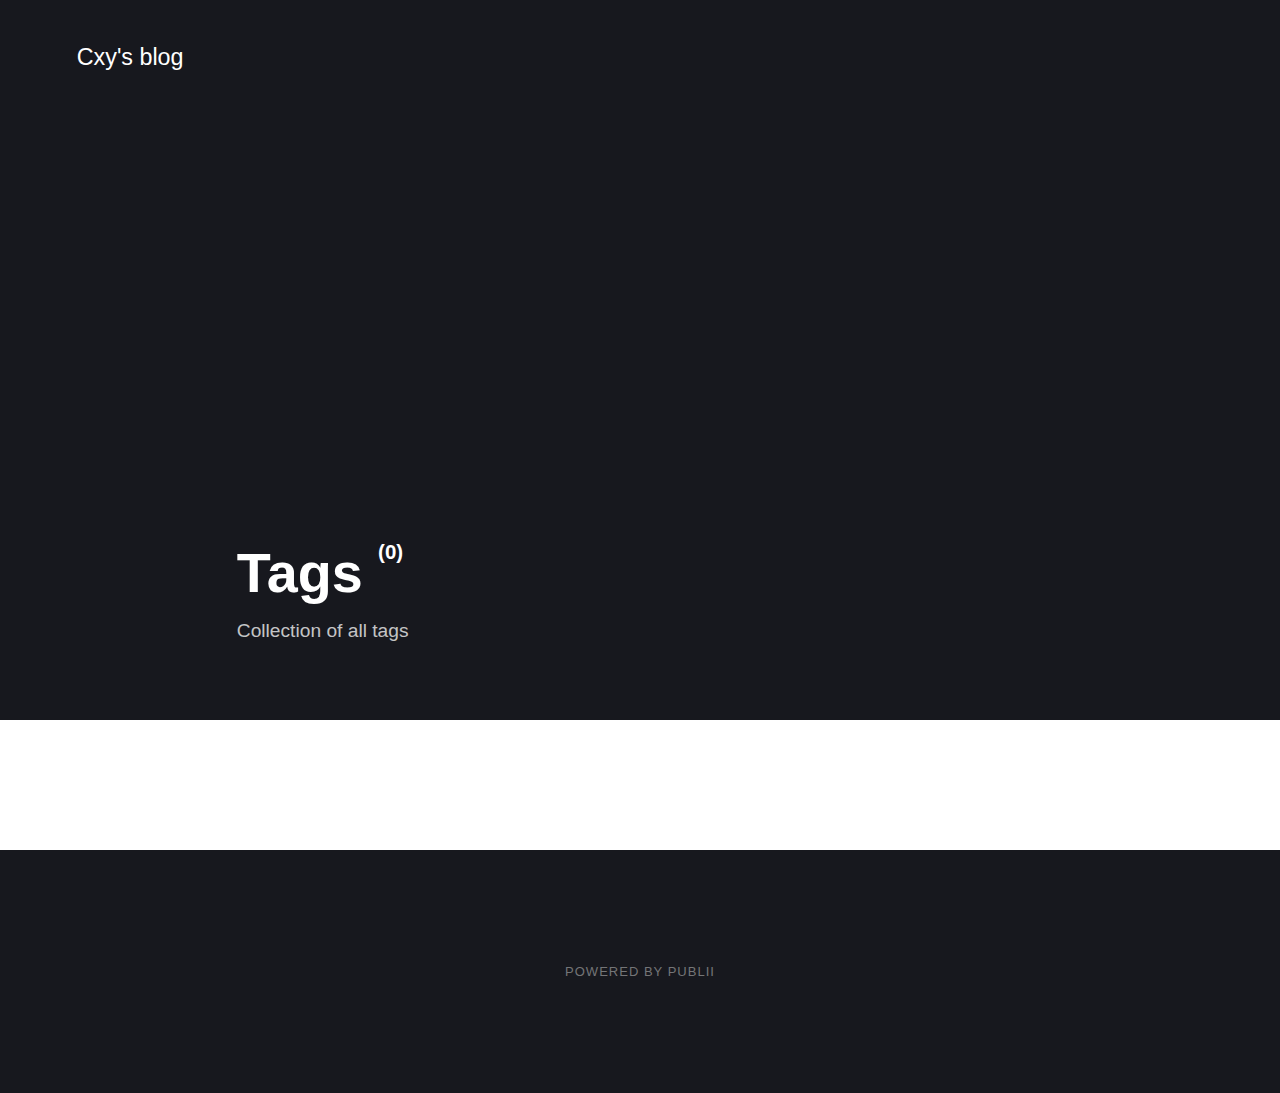
==== tags/index.html @ e869f991 "Publii: update content" ====
<!DOCTYPE html><html lang="en-gb"><head><meta charset="utf-8"><meta http-equiv="X-UA-Compatible" content="IE=edge"><meta name="viewport" content="width=device-width,initial-scale=1"><title>All tags - Cxy&#x27;s blog</title><meta name="robots" content="noindex, follow"><meta name="generator" content="Publii Open-Source CMS for Static Site"><link rel="alternate" type="application/atom+xml" href="https://cxyz2002.github.io/feed.xml"><link rel="alternate" type="application/json" href="https://cxyz2002.github.io/feed.json"><meta property="og:title" content="Cxy's blog"><meta property="og:site_name" content="Cxy's blog"><meta property="og:description" content=""><meta property="og:url" content="https://cxyz2002.github.io/tags/"><meta property="og:type" content="website"><link rel="stylesheet" href="https://cxyz2002.github.io/assets/css/style.css?v=6fbb1e8931a5afe843374fd67c192c86"><script type="application/ld+json">{"@context":"http://schema.org","@type":"Organization","name":"Cxy's blog","url":"https://cxyz2002.github.io/"}</script><noscript><style>img[loading] {
                    opacity: 1;
                }</style></noscript></head><body><div class="site-container"><header class="top" id="js-header"><a class="logo" href="https://cxyz2002.github.io/">Cxy&#x27;s blog</a></header><main class="page page--tags"><div class="hero"><header class="hero__content"><div class="wrapper"><h1>Tags <sup>(0)</sup></h1><p>Collection of all tags</p></div></header></div><div class="wrapper"><ul class="feed feed--grid"></ul></div></main><footer class="footer"><div class="footer__copyright">Powered by Publii</div><button onclick="backToTopFunction()" id="backToTop" class="footer__bttop" aria-label="Back to top" title="Back to top"><svg><use xlink:href="https://cxyz2002.github.io/assets/svg/svg-map.svg#toparrow"/></svg></button></footer></div><script defer="defer" src="https://cxyz2002.github.io/assets/js/scripts.min.js?v=f47c11534595205f20935f0db2a62a85"></script><script>window.publiiThemeMenuConfig={mobileMenuMode:'sidebar',animationSpeed:300,submenuWidth: 'auto',doubleClickTime:500,mobileMenuExpandableSubmenus:true,relatedContainerForOverlayMenuSelector:'.top'};</script><script>var images = document.querySelectorAll('img[loading]');
        for (var i = 0; i < images.length; i++) {
            if (images[i].complete) {
                images[i].classList.add('is-loaded');
            } else {
                images[i].addEventListener('load', function () {
                    this.classList.add('is-loaded');
                }, false);
            }
        }</script></body></html>
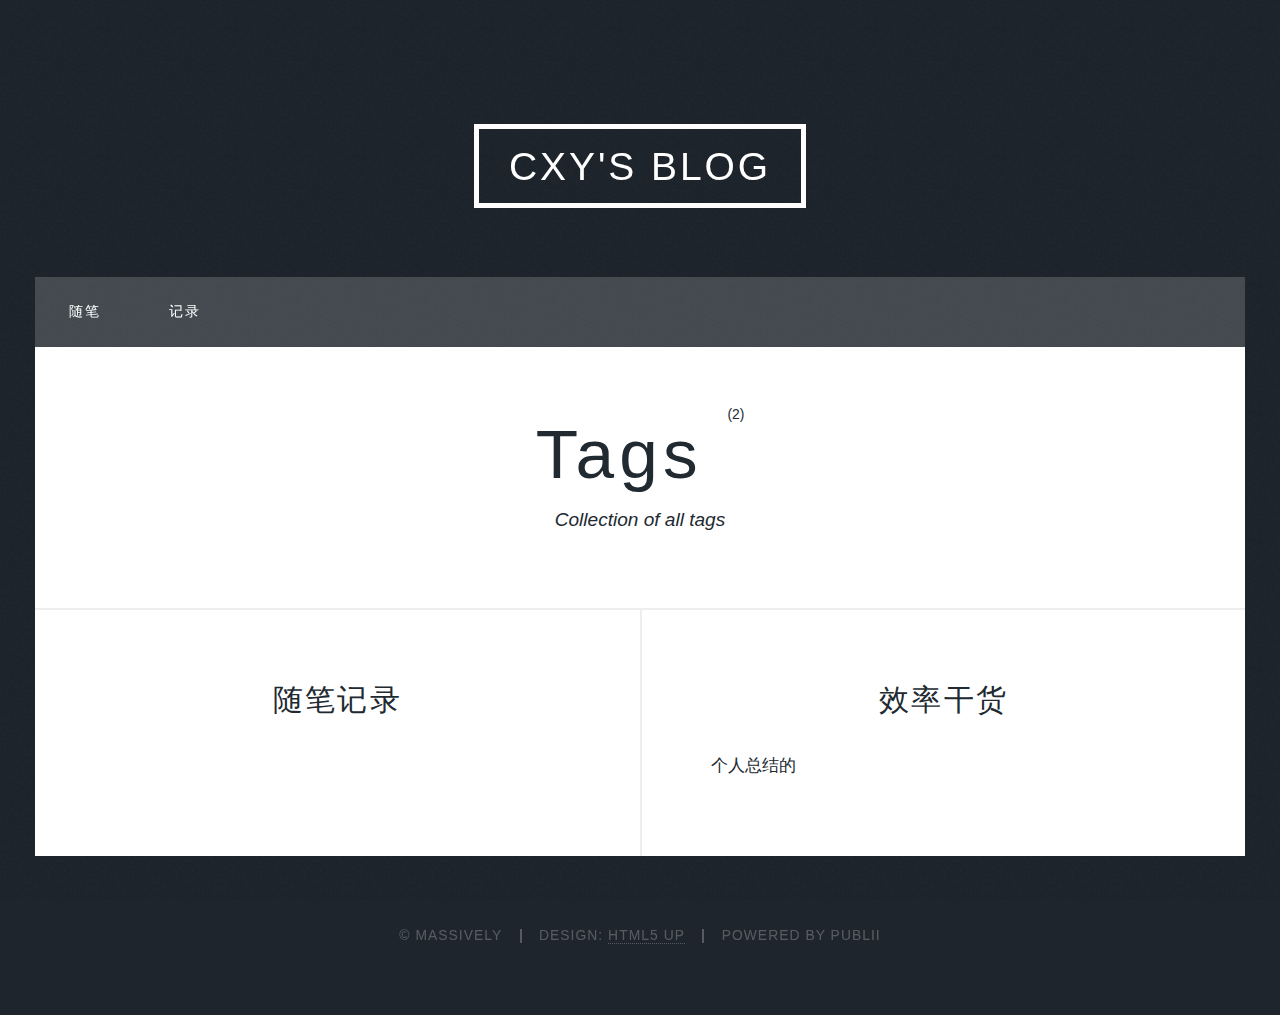
==== commit 8c750c30: "Publii: update content" ====
--- a/tags/index.html
+++ b/tags/index.html
@@ -1,12 +1,5 @@
-<!DOCTYPE html><html lang="en-gb"><head><meta charset="utf-8"><meta http-equiv="X-UA-Compatible" content="IE=edge"><meta name="viewport" content="width=device-width,initial-scale=1"><title>All tags - Cxy&#x27;s blog</title><meta name="robots" content="noindex, follow"><meta name="generator" content="Publii Open-Source CMS for Static Site"><link rel="alternate" type="application/atom+xml" href="https://cxyz2002.github.io/feed.xml"><link rel="alternate" type="application/json" href="https://cxyz2002.github.io/feed.json"><meta property="og:title" content="Cxy's blog"><meta property="og:site_name" content="Cxy's blog"><meta property="og:description" content=""><meta property="og:url" content="https://cxyz2002.github.io/tags/"><meta property="og:type" content="website"><link rel="stylesheet" href="https://cxyz2002.github.io/assets/css/style.css?v=6fbb1e8931a5afe843374fd67c192c86"><script type="application/ld+json">{"@context":"http://schema.org","@type":"Organization","name":"Cxy's blog","url":"https://cxyz2002.github.io/"}</script><noscript><style>img[loading] {
-                    opacity: 1;
-                }</style></noscript></head><body><div class="site-container"><header class="top" id="js-header"><a class="logo" href="https://cxyz2002.github.io/">Cxy&#x27;s blog</a></header><main class="page page--tags"><div class="hero"><header class="hero__content"><div class="wrapper"><h1>Tags <sup>(0)</sup></h1><p>Collection of all tags</p></div></header></div><div class="wrapper"><ul class="feed feed--grid"></ul></div></main><footer class="footer"><div class="footer__copyright">Powered by Publii</div><button onclick="backToTopFunction()" id="backToTop" class="footer__bttop" aria-label="Back to top" title="Back to top"><svg><use xlink:href="https://cxyz2002.github.io/assets/svg/svg-map.svg#toparrow"/></svg></button></footer></div><script defer="defer" src="https://cxyz2002.github.io/assets/js/scripts.min.js?v=f47c11534595205f20935f0db2a62a85"></script><script>window.publiiThemeMenuConfig={mobileMenuMode:'sidebar',animationSpeed:300,submenuWidth: 'auto',doubleClickTime:500,mobileMenuExpandableSubmenus:true,relatedContainerForOverlayMenuSelector:'.top'};</script><script>var images = document.querySelectorAll('img[loading]');
-        for (var i = 0; i < images.length; i++) {
-            if (images[i].complete) {
-                images[i].classList.add('is-loaded');
-            } else {
-                images[i].addEventListener('load', function () {
-                    this.classList.add('is-loaded');
-                }, false);
-            }
-        }</script></body></html>+<!DOCTYPE html><html lang="en-gb"><head><meta charset="utf-8"><meta http-equiv="X-UA-Compatible" content="IE=edge"><meta name="viewport" content="width=device-width,initial-scale=1,user-scalable=no"><title>Cxy&#x27;s blog</title><meta name="robots" content="noindex, follow"><meta name="generator" content="Publii Open-Source CMS for Static Site"><link rel="alternate" type="application/atom+xml" href="https://cxyz2002.github.io/feed.xml"><link rel="alternate" type="application/json" href="https://cxyz2002.github.io/feed.json"><meta property="og:title" content="Cxy's blog"><meta property="og:site_name" content="Cxy's blog"><meta property="og:description" content=""><meta property="og:url" content="https://cxyz2002.github.io/tags/"><meta property="og:type" content="website"><link rel="stylesheet" href="https://cxyz2002.github.io/assets/css/fontawesome-all.min.css?v=85514f933f9e0b82460af63f1a403fa5"><link rel="stylesheet" href="https://cxyz2002.github.io/assets/css/style.css?v=9df2006dc6e7f976fc0248e6589f6008"><noscript><link rel="stylesheet" href="https://cxyz2002.github.io/assets/css/noscript.css?v=efa867a99f5064d6729e4dc2008ad50b"></noscript><script type="application/ld+json">{"@context":"http://schema.org","@type":"Organization","name":"Cxy's blog","url":"https://cxyz2002.github.io/"}</script><style>#wrapper > .bg {
+               background-image: url(https://cxyz2002.github.io/assets/images/overlay.png), linear-gradient(0deg, rgba(0, 0, 0, 0.1), rgba(0, 0, 0, 0.1)), url();
+           }</style><noscript><style>img[loading] {
+                    opacity: 1;
+                }</style></noscript></head><body class="is-preload"><div id="wrapper"><header id="header"><a class="logo" href="https://cxyz2002.github.io/">Cxy&#x27;s blog</a></header><nav id="nav"><ul class="links"><li><a href="https://cxyz2002.github.io/tags/pag/" target="_self">随笔</a></li><li><a href="https://cxyz2002.github.io/tags/tag/" target="_self">记录</a></li></ul></nav><main id="main"><header class="page-header"><h1>Tags <sup>(2)</sup></h1><p>Collection of all tags</p></header><section class="posts"><article><h2><a href="https://cxyz2002.github.io/tags/tag/">随笔记录</a></h2></article><article><h2><a href="https://cxyz2002.github.io/tags/pag/">效率干货</a></h2><p>个人总结的</p></article></section></main><footer id="copyright"><ul><li>&copy; Massively</li><li>Design: <a href="https://html5up.net" target="_blank" rel="nofollow noopener">HTML5 UP</a></li><li>Powered by Publii</li></ul></footer></div><script src="https://cxyz2002.github.io/assets/js/jquery.min.js?v=c9771cc3e90e18f5336eedbd0fffb2cf"></script><script src="https://cxyz2002.github.io/assets/js/jquery.scrollex.min.js?v=f89065e3d988006af9791b44561d7c90"></script><script src="https://cxyz2002.github.io/assets/js/jquery.scrolly.min.js?v=1ed5a78bde1476875a40f6b9ff44fc14"></script><script src="https://cxyz2002.github.io/assets/js/browser.min.js?v=c07298dd19048a8a69ad97e754dfe8d0"></script><script src="https://cxyz2002.github.io/assets/js/breakpoints.min.js?v=81a479eb099e3b187613943b085923b8"></script><script src="https://cxyz2002.github.io/assets/js/util.min.js?v=4201a626f8c9b614a663b3a1d7d82615"></script><script src="https://cxyz2002.github.io/assets/js/main.min.js?v=56233c354bd814758be8bff42f7e13a5"></script><script>/*<![CDATA[*/var images=document.querySelectorAll("img[loading]");for(var i=0;i<images.length;i++){if(images[i].complete){images[i].classList.add("is-loaded")}else{images[i].addEventListener("load",function(){this.classList.add("is-loaded")},false)}};/*]]>*/</script></body></html>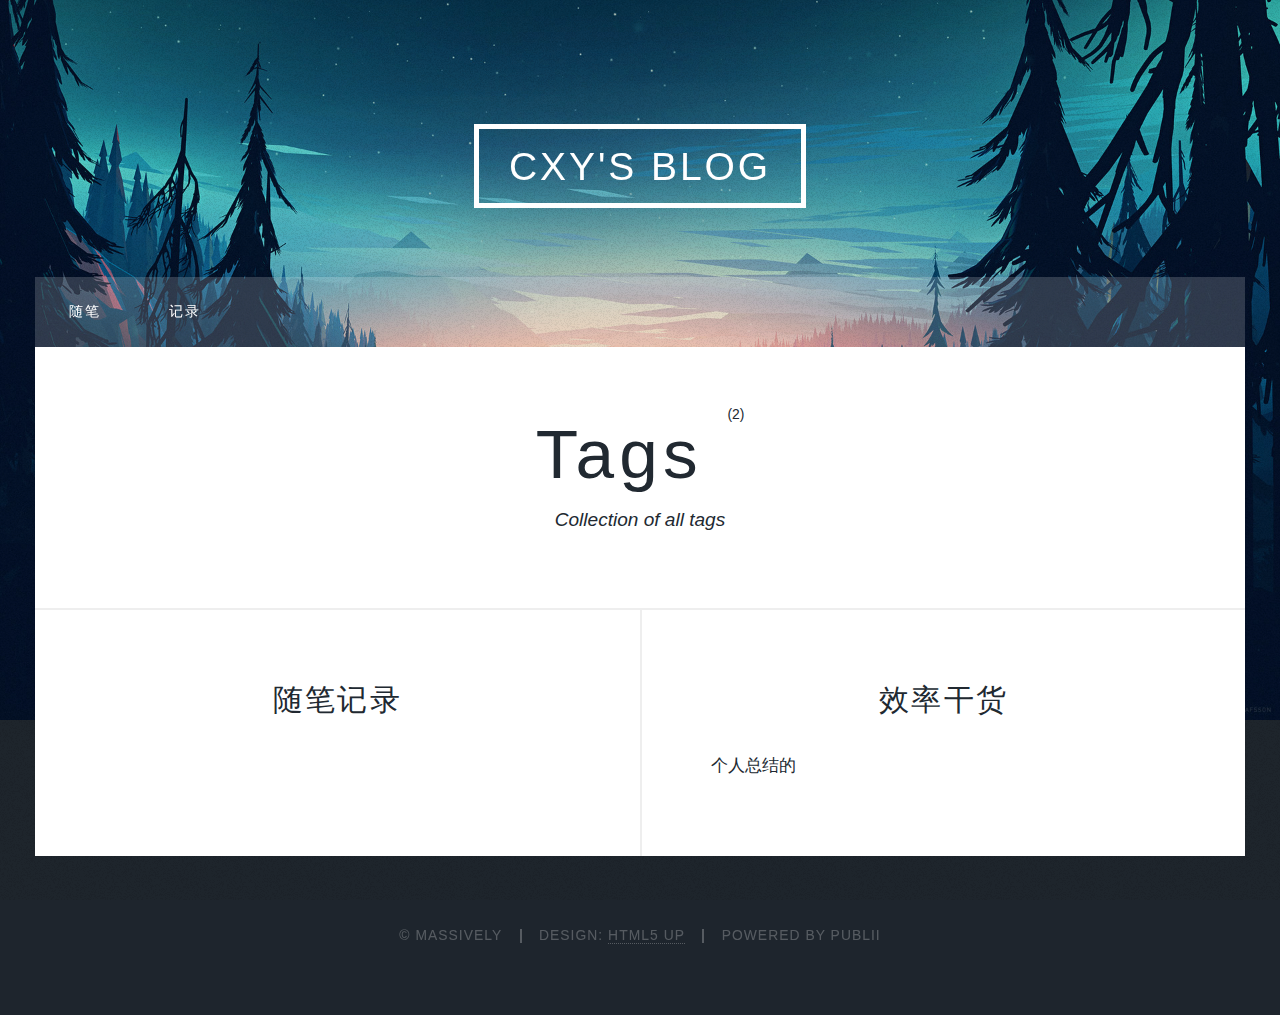
==== commit f7374b92: "Publii: update content" ====
--- a/tags/index.html
+++ b/tags/index.html
@@ -1,5 +1,5 @@
 <!DOCTYPE html><html lang="en-gb"><head><meta charset="utf-8"><meta http-equiv="X-UA-Compatible" content="IE=edge"><meta name="viewport" content="width=device-width,initial-scale=1,user-scalable=no"><title>Cxy&#x27;s blog</title><meta name="robots" content="noindex, follow"><meta name="generator" content="Publii Open-Source CMS for Static Site"><link rel="alternate" type="application/atom+xml" href="https://cxyz2002.github.io/feed.xml"><link rel="alternate" type="application/json" href="https://cxyz2002.github.io/feed.json"><meta property="og:title" content="Cxy's blog"><meta property="og:site_name" content="Cxy's blog"><meta property="og:description" content=""><meta property="og:url" content="https://cxyz2002.github.io/tags/"><meta property="og:type" content="website"><link rel="stylesheet" href="https://cxyz2002.github.io/assets/css/fontawesome-all.min.css?v=85514f933f9e0b82460af63f1a403fa5"><link rel="stylesheet" href="https://cxyz2002.github.io/assets/css/style.css?v=9df2006dc6e7f976fc0248e6589f6008"><noscript><link rel="stylesheet" href="https://cxyz2002.github.io/assets/css/noscript.css?v=efa867a99f5064d6729e4dc2008ad50b"></noscript><script type="application/ld+json">{"@context":"http://schema.org","@type":"Organization","name":"Cxy's blog","url":"https://cxyz2002.github.io/"}</script><style>#wrapper > .bg {
-               background-image: url(https://cxyz2002.github.io/assets/images/overlay.png), linear-gradient(0deg, rgba(0, 0, 0, 0.1), rgba(0, 0, 0, 0.1)), url();
+               background-image: url(https://cxyz2002.github.io/assets/images/overlay.png), linear-gradient(0deg, rgba(0, 0, 0, 0.1), rgba(0, 0, 0, 0.1)), url(https://cxyz2002.github.io/media/website/7-2.png);
            }</style><noscript><style>img[loading] {
                     opacity: 1;
-                }</style></noscript></head><body class="is-preload"><div id="wrapper"><header id="header"><a class="logo" href="https://cxyz2002.github.io/">Cxy&#x27;s blog</a></header><nav id="nav"><ul class="links"><li><a href="https://cxyz2002.github.io/tags/pag/" target="_self">随笔</a></li><li><a href="https://cxyz2002.github.io/tags/tag/" target="_self">记录</a></li></ul></nav><main id="main"><header class="page-header"><h1>Tags <sup>(2)</sup></h1><p>Collection of all tags</p></header><section class="posts"><article><h2><a href="https://cxyz2002.github.io/tags/tag/">随笔记录</a></h2></article><article><h2><a href="https://cxyz2002.github.io/tags/pag/">效率干货</a></h2><p>个人总结的</p></article></section></main><footer id="copyright"><ul><li>&copy; Massively</li><li>Design: <a href="https://html5up.net" target="_blank" rel="nofollow noopener">HTML5 UP</a></li><li>Powered by Publii</li></ul></footer></div><script src="https://cxyz2002.github.io/assets/js/jquery.min.js?v=c9771cc3e90e18f5336eedbd0fffb2cf"></script><script src="https://cxyz2002.github.io/assets/js/jquery.scrollex.min.js?v=f89065e3d988006af9791b44561d7c90"></script><script src="https://cxyz2002.github.io/assets/js/jquery.scrolly.min.js?v=1ed5a78bde1476875a40f6b9ff44fc14"></script><script src="https://cxyz2002.github.io/assets/js/browser.min.js?v=c07298dd19048a8a69ad97e754dfe8d0"></script><script src="https://cxyz2002.github.io/assets/js/breakpoints.min.js?v=81a479eb099e3b187613943b085923b8"></script><script src="https://cxyz2002.github.io/assets/js/util.min.js?v=4201a626f8c9b614a663b3a1d7d82615"></script><script src="https://cxyz2002.github.io/assets/js/main.min.js?v=56233c354bd814758be8bff42f7e13a5"></script><script>/*<![CDATA[*/var images=document.querySelectorAll("img[loading]");for(var i=0;i<images.length;i++){if(images[i].complete){images[i].classList.add("is-loaded")}else{images[i].addEventListener("load",function(){this.classList.add("is-loaded")},false)}};/*]]>*/</script></body></html>+                }</style></noscript></head><body class="is-preload"><div id="wrapper"><header id="header"><a class="logo" href="https://cxyz2002.github.io/">Cxy&#x27;s blog</a></header><nav id="nav"><ul class="links"><li><a href="https://cxyz2002.github.io/tags/pag/" target="_self">随笔</a></li><li><a href="https://cxyz2002.github.io/tags/tag/" target="_self">记录</a></li></ul></nav><main id="main"><header class="page-header"><h1>Tags <sup>(2)</sup></h1><p>Collection of all tags</p></header><section class="posts"><article><h2><a href="https://cxyz2002.github.io/tags/tag/">随笔记录</a></h2></article><article><h2><a href="https://cxyz2002.github.io/tags/pag/">效率干货</a></h2><p>个人总结的</p></article></section></main><footer id="copyright"><ul><li>© Massively</li><li>Design: <a href="https://html5up.net" target="_blank" rel="nofollow noopener">HTML5 UP</a></li><li>Powered by Publii</li></ul></footer></div><script src="https://cxyz2002.github.io/assets/js/jquery.min.js?v=c9771cc3e90e18f5336eedbd0fffb2cf"></script><script src="https://cxyz2002.github.io/assets/js/jquery.scrollex.min.js?v=f89065e3d988006af9791b44561d7c90"></script><script src="https://cxyz2002.github.io/assets/js/jquery.scrolly.min.js?v=1ed5a78bde1476875a40f6b9ff44fc14"></script><script src="https://cxyz2002.github.io/assets/js/browser.min.js?v=c07298dd19048a8a69ad97e754dfe8d0"></script><script src="https://cxyz2002.github.io/assets/js/breakpoints.min.js?v=81a479eb099e3b187613943b085923b8"></script><script src="https://cxyz2002.github.io/assets/js/util.min.js?v=4201a626f8c9b614a663b3a1d7d82615"></script><script src="https://cxyz2002.github.io/assets/js/main.min.js?v=56233c354bd814758be8bff42f7e13a5"></script><script>/*<![CDATA[*/var images=document.querySelectorAll("img[loading]");for(var i=0;i<images.length;i++){if(images[i].complete){images[i].classList.add("is-loaded")}else{images[i].addEventListener("load",function(){this.classList.add("is-loaded")},false)}};/*]]>*/</script></body></html>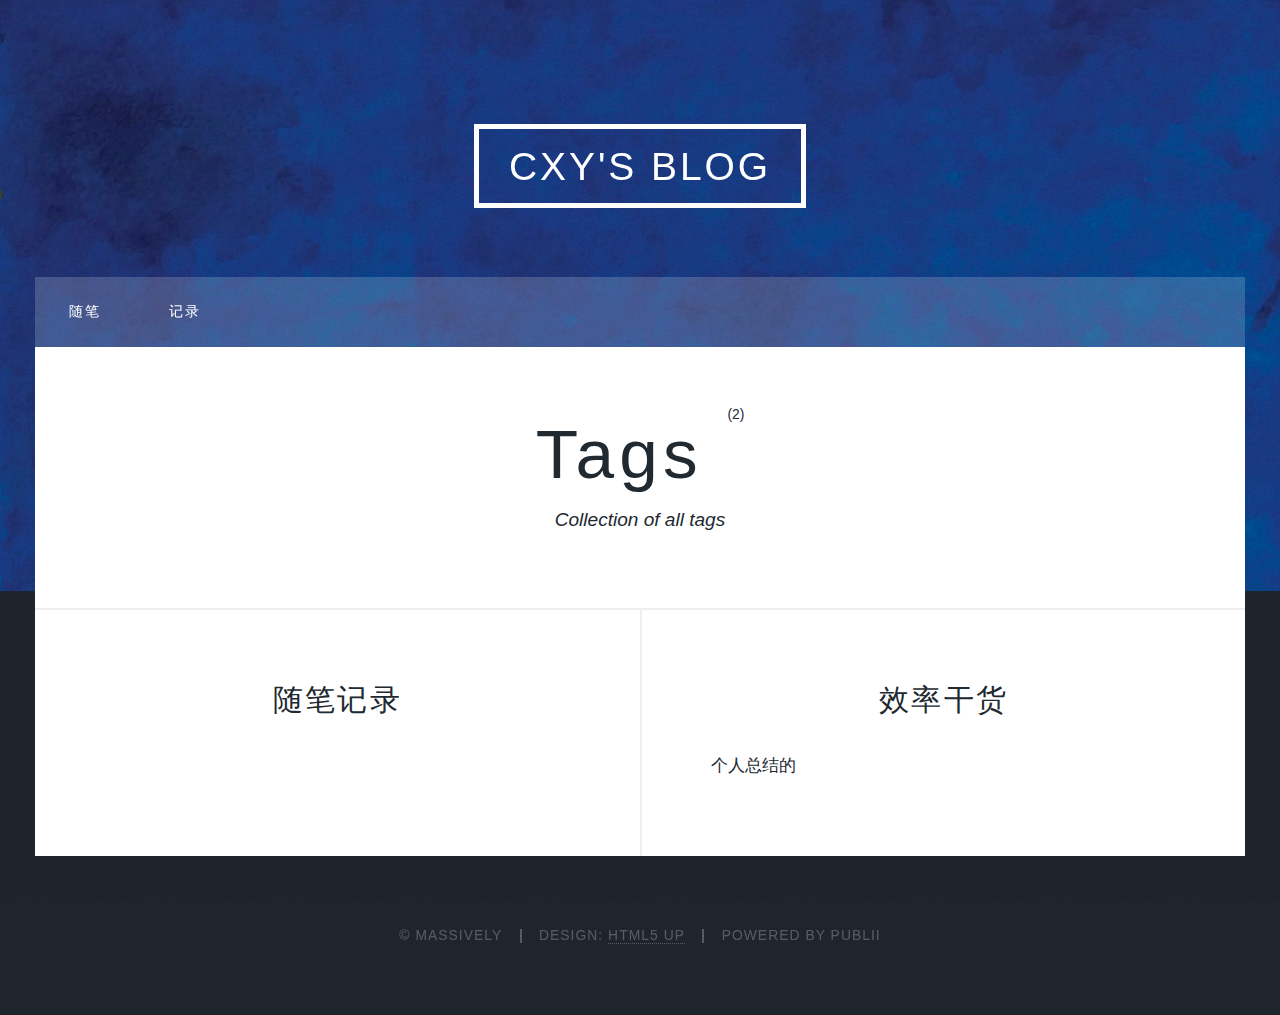
==== commit 1aface5a: "Publii: update content" ====
--- a/tags/index.html
+++ b/tags/index.html
@@ -1,5 +1,5 @@
 <!DOCTYPE html><html lang="en-gb"><head><meta charset="utf-8"><meta http-equiv="X-UA-Compatible" content="IE=edge"><meta name="viewport" content="width=device-width,initial-scale=1,user-scalable=no"><title>Cxy&#x27;s blog</title><meta name="robots" content="noindex, follow"><meta name="generator" content="Publii Open-Source CMS for Static Site"><link rel="alternate" type="application/atom+xml" href="https://cxyz2002.github.io/feed.xml"><link rel="alternate" type="application/json" href="https://cxyz2002.github.io/feed.json"><meta property="og:title" content="Cxy's blog"><meta property="og:site_name" content="Cxy's blog"><meta property="og:description" content=""><meta property="og:url" content="https://cxyz2002.github.io/tags/"><meta property="og:type" content="website"><link rel="stylesheet" href="https://cxyz2002.github.io/assets/css/fontawesome-all.min.css?v=85514f933f9e0b82460af63f1a403fa5"><link rel="stylesheet" href="https://cxyz2002.github.io/assets/css/style.css?v=9df2006dc6e7f976fc0248e6589f6008"><noscript><link rel="stylesheet" href="https://cxyz2002.github.io/assets/css/noscript.css?v=efa867a99f5064d6729e4dc2008ad50b"></noscript><script type="application/ld+json">{"@context":"http://schema.org","@type":"Organization","name":"Cxy's blog","url":"https://cxyz2002.github.io/"}</script><style>#wrapper > .bg {
-               background-image: url(https://cxyz2002.github.io/assets/images/overlay.png), linear-gradient(0deg, rgba(0, 0, 0, 0.1), rgba(0, 0, 0, 0.1)), url(https://cxyz2002.github.io/media/website/7-2.png);
+               background-image: url(https://cxyz2002.github.io/assets/images/overlay.png), linear-gradient(0deg, rgba(0, 0, 0, 0.1), rgba(0, 0, 0, 0.1)), url(https://cxyz2002.github.io/media/website/mmexport1719150588333_edit_25248815826305.jpg);
            }</style><noscript><style>img[loading] {
                     opacity: 1;
                 }</style></noscript></head><body class="is-preload"><div id="wrapper"><header id="header"><a class="logo" href="https://cxyz2002.github.io/">Cxy&#x27;s blog</a></header><nav id="nav"><ul class="links"><li><a href="https://cxyz2002.github.io/tags/pag/" target="_self">随笔</a></li><li><a href="https://cxyz2002.github.io/tags/tag/" target="_self">记录</a></li></ul></nav><main id="main"><header class="page-header"><h1>Tags <sup>(2)</sup></h1><p>Collection of all tags</p></header><section class="posts"><article><h2><a href="https://cxyz2002.github.io/tags/tag/">随笔记录</a></h2></article><article><h2><a href="https://cxyz2002.github.io/tags/pag/">效率干货</a></h2><p>个人总结的</p></article></section></main><footer id="copyright"><ul><li>© Massively</li><li>Design: <a href="https://html5up.net" target="_blank" rel="nofollow noopener">HTML5 UP</a></li><li>Powered by Publii</li></ul></footer></div><script src="https://cxyz2002.github.io/assets/js/jquery.min.js?v=c9771cc3e90e18f5336eedbd0fffb2cf"></script><script src="https://cxyz2002.github.io/assets/js/jquery.scrollex.min.js?v=f89065e3d988006af9791b44561d7c90"></script><script src="https://cxyz2002.github.io/assets/js/jquery.scrolly.min.js?v=1ed5a78bde1476875a40f6b9ff44fc14"></script><script src="https://cxyz2002.github.io/assets/js/browser.min.js?v=c07298dd19048a8a69ad97e754dfe8d0"></script><script src="https://cxyz2002.github.io/assets/js/breakpoints.min.js?v=81a479eb099e3b187613943b085923b8"></script><script src="https://cxyz2002.github.io/assets/js/util.min.js?v=4201a626f8c9b614a663b3a1d7d82615"></script><script src="https://cxyz2002.github.io/assets/js/main.min.js?v=56233c354bd814758be8bff42f7e13a5"></script><script>/*<![CDATA[*/var images=document.querySelectorAll("img[loading]");for(var i=0;i<images.length;i++){if(images[i].complete){images[i].classList.add("is-loaded")}else{images[i].addEventListener("load",function(){this.classList.add("is-loaded")},false)}};/*]]>*/</script></body></html>